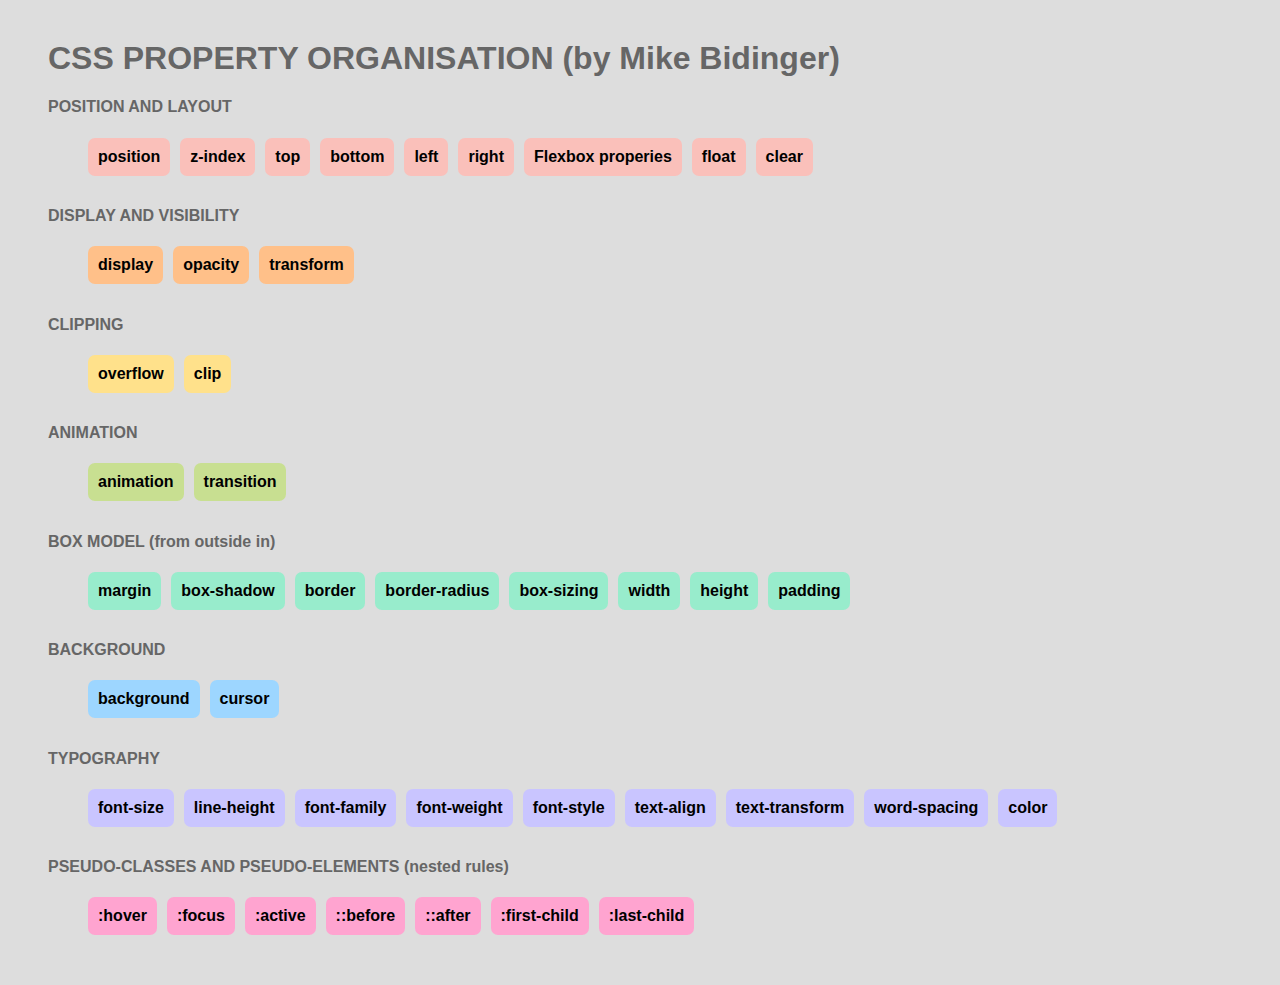
==== CSS_Property_Organisation/index.html @ 5600264a "Add files via upload" ====
<html lang="en">
    <head>
        <meta charset="utf-8" />
        <title>CSS Property Organisation</title>
        <link rel="stylesheet" href="style.css" />
    </head>
    <body>
        <div class="wrapper">
            <h1>CSS Property Organisation <span>(by Mike Bidinger)</span></h1>
            <h4>Position and Layout</h4>
            <ul class="position">
                <li><a href="css_positioning.asp">position</a></li>
                <li><a href="css_z-index.asp">z-index</a></li>
                <li><a href="css_positioning.asp">top</a></li>
                <li><a href="css_positioning.asp">bottom</a></li>
                <li><a href="css_positioning.asp">left</a></li>
                <li><a href="css_positioning.asp">right</a></li>
                <li><a href="css3_flexbox.asp">Flexbox properies</a></li>
                <li><a href="css_float.asp">float</a></li>
                <li><a href="css_float_clear.asp">clear</a></li>
            </ul>
            <h4>Display and Visibility</h4>
            <ul class="display">
                <li><a href="css_display_visibility.asp">display</a></li>
                <li><a href="css_image_transparency.asp">opacity</a></li>
                <li><a href="css3_2dtransforms.asp">transform</a></li>
            </ul>
            <h4>Clipping</h4>
            <ul class="clip">
                <li><a href="css_overflow.asp">overflow</a></li>
                <li><a href="pr_pos_clip.php">clip</a></li>
            </ul>
            <h4>Animation</h4>
            <ul class="animation">
                <li><a href="css3_animations.asp">animation</a></li>
                <li><a href="css3_transitions.asp">transition</a></li>
            </ul>
            <h4>
                <a href="css_boxmodel.asp">
                    Box Model <span>(from outside in)</span>
                </a>
            </h4>
            <ul class="box">
                <li><a href="css_margin.asp">margin</a></li>
                <li><a href="css3_shadows_box.asp">box-shadow</a></li>
                <li><a href="css_border.asp">border</a></li>
                <li><a href="css_border_rounded.asp">border-radius</a></li>
                <li><a href="css3_box-sizing.asp">box-sizing</a></li>
                <li><a href="css_dimension.asp">width</a></li>
                <li><a href="css_dimension.asp">height</a></li>
                <li><a href="css_padding.asp">padding</a></li>
            </ul>
            <h4>Background</h4>
            <ul class="bg">
                <li><a href="css_background.asp">background</a></li>
                <li><a href="pr_class_cursor.php">cursor</a></li>
            </ul>
            <h4>Typography</h4>
            <ul class="typo">
                <li><a href="css_font_size.asp">font-size</a></li>
                <li><a href="pr_dim_line-height.php">line-height</a></li>
                <li><a href="css_font.asp">font-family</a></li>
                <li><a href="pr_font_weight.php">font-weight</a></li>
                <li><a href="css_font_style.asp">font-style</a></li>
                <li><a href="css_text_align.asp">text-align</a></li>
                <li><a href="css_text_transformation.asp">text-transform</a></li>
                <li><a href="css_text_spacing.asp">word-spacing</a></li>
                <li><a href="css_text.asp">color</a></li>
            </ul>
            <h4>
                Pseudo-Classes and Pseudo-Elements <span>(nested rules)</span>
            </h4>
            <ul class="pseudo">
                <li><a href="sel_hover.php">:hover</a></li>
                <li><a href="sel_focus.php">:focus</a></li>
                <li><a href="sel_active.php">:active</a></li>
                <li><a href="sel_before.php">::before</a></li>
                <li><a href="sel_after.php">::after</a></li>
                <li><a href="sel_firstchild.php">:first-child</a></li>
                <li><a href="sel_last-child.php">:last-child</a></li>
            </ul>
        </div>

        <script src="script.js"></script>
    </body>
</html>
---- CSS_Property_Organisation/style.css ----
:root {
    --white: #ffffff;
    --black: #000000;
    --gray-light: #dddddd;
    --gray-dark: #666666;
    --red: #fac0ba;
    --orange: #ffc089;
    --yellow: #ffe18b;
    --green: #c8df91;
    --cyan: #98eccc;
    --blue: #9dd6ff;
    --purple: #c9c5ff;
    --pink: #ffa4d0;
}

* {
    background: var(--gray-light);
    font-family: Arial, Helvetica, sans-serif;
    font-weight: bold;
}

.wrapper {
    margin: 40px;
}

h1, h4 {
    text-transform: uppercase;
    color: var(--gray-dark);
}

h1 span {
    text-transform: none;
}

h4 span {
    text-transform: lowercase;
}

ul {
    display: flex;
    flex-flow: row wrap;
    /* =>
    flex-direction: row;
    flex-wrap: wrap; */
}

ul li {
    display: flex;
    margin: 0 10px 10px 0;
    border-radius: 7px;
    padding: 10px;
    color: var(--black);
}

h4 a, ul li a {
    color: inherit;
    text-decoration: none;
    background-color: inherit;
}

h4 a:hover, ul li a:hover {
    text-decoration: underline;
}

.position li {
    background-color: var(--red);
}

.display li {
    background-color: var(--orange);
}

.clip li {
    background-color: var(--yellow);
}

.animation li {
    background-color: var(--green);
}

.box li {
    background-color: var(--cyan);
}

.bg li {
    background-color: var(--blue);
}

.typo li {
    background-color: var(--purple);
}

.pseudo li {
    background-color: var(--pink);
}
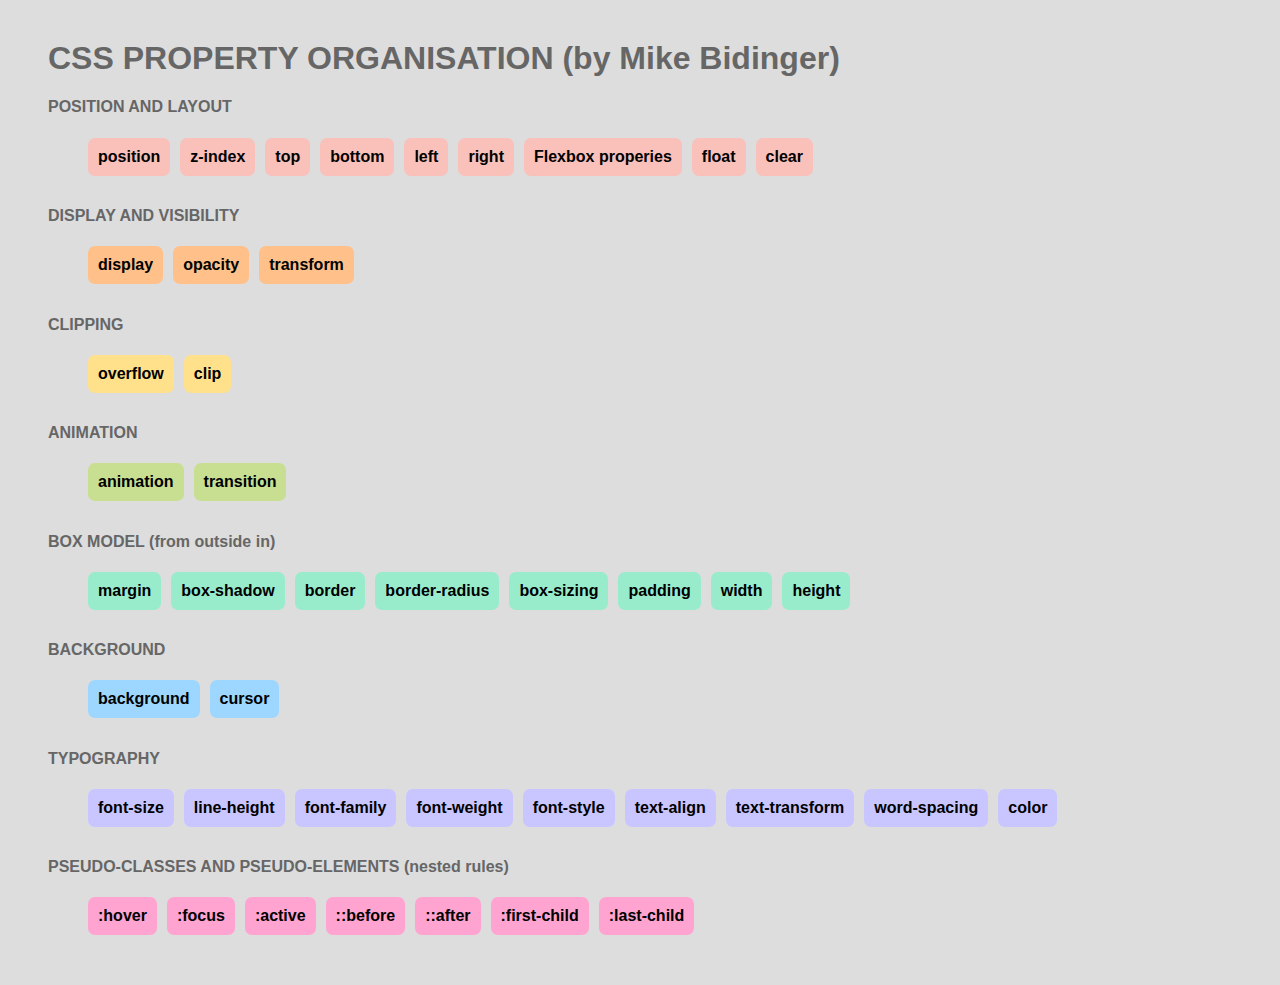
==== commit 076aa40d: "Update index.html" ====
--- a/CSS_Property_Organisation/index.html
+++ b/CSS_Property_Organisation/index.html
@@ -46,9 +46,9 @@
                 <li><a href="css_border.asp">border</a></li>
                 <li><a href="css_border_rounded.asp">border-radius</a></li>
                 <li><a href="css3_box-sizing.asp">box-sizing</a></li>
+                <li><a href="css_padding.asp">padding</a></li>
                 <li><a href="css_dimension.asp">width</a></li>
                 <li><a href="css_dimension.asp">height</a></li>
-                <li><a href="css_padding.asp">padding</a></li>
             </ul>
             <h4>Background</h4>
             <ul class="bg">
